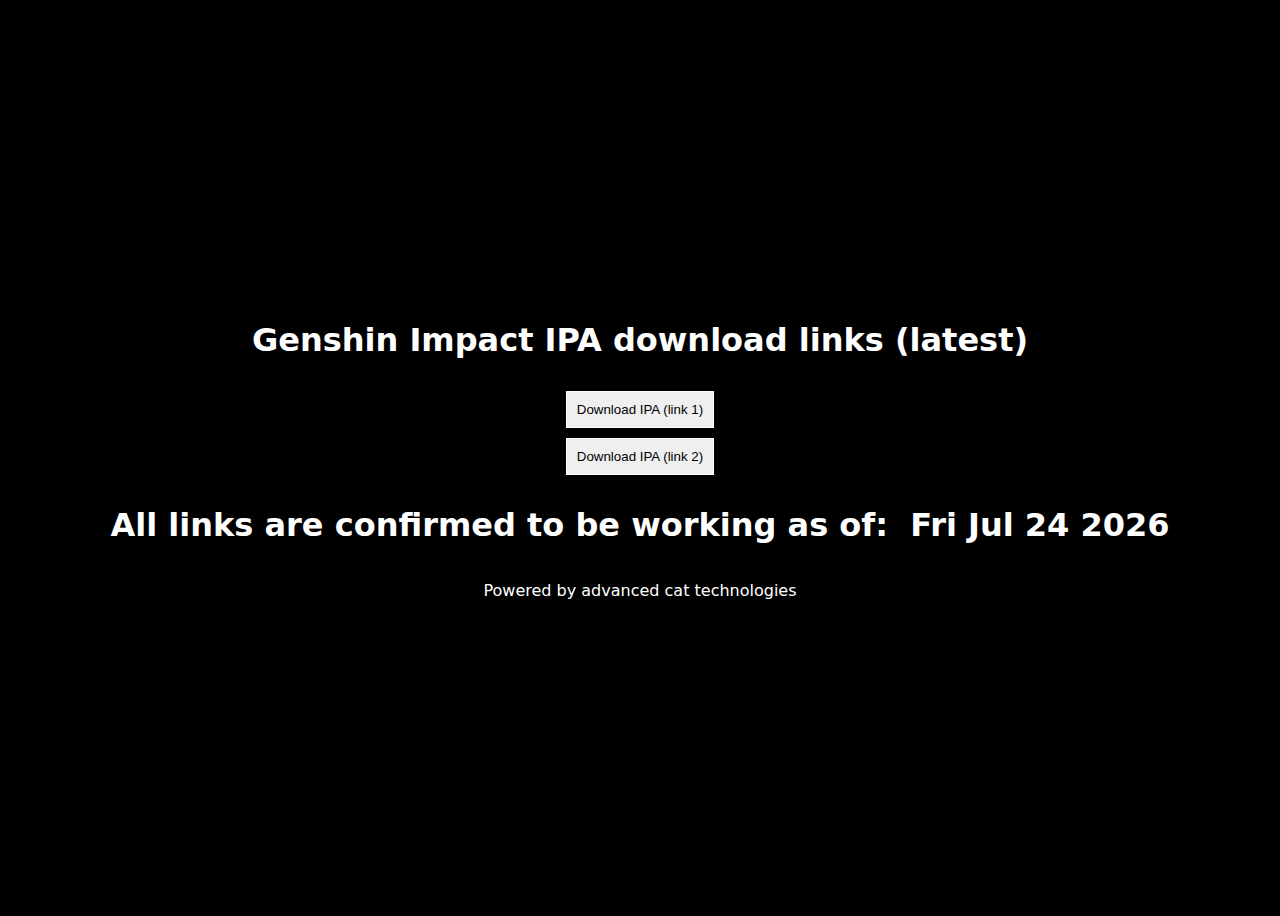
==== src/index.html @ a01fb85c "fix: move stuff around" ====
<!DOCTYPE html>
<html>
<head>
    <meta charset='utf-8'>
    <meta http-equiv='X-UA-Compatible' content='IE=edge'>
    <title>Genshin Impact IPA Download</title>
    <meta name='viewport' content='width=device-width, initial-scale=1'>
    <link rel='stylesheet' type='text/css' media='screen' href='main.css'>
    <script src='main.js'></script>
</head>
<body onload="onload()">
    <title>Genshin Impact IPA download links (latest)</title>
    <h1>Genshin Impact IPA download links (latest)</h1>

    <div>
        <!--Every links is a rickroll-->
        <button onclick="openLink1()">Download IPA (link 1)</button>
        <button onclick="openLink2()">Download IPA (link 2)</button>
    </div>

    <div id="veryLegitConfirmations">
    <h1>All links are confirmed to be working as of: &nbsp;</h1><h1 id="date"></h1>
    </div>

    <!--Footer-->
    <p id="joke"></p>
</body>
</html>
---- src/main.css ----
body {
    background-color: #000000;
    color: #ffffff;
    font-family: system-ui, -apple-system, BlinkMacSystemFont, 'Segoe UI', Roboto, Oxygen, Ubuntu, Cantarell, 'Open Sans', 'Helvetica Neue', sans-serif ;
    display:flex; flex-direction:column; justify-content:center;
    min-height:100vh;
    align-items:center; 
    text-align:center;
}

button {
    display: flex;
    flex-direction: row;
    justify-content: center;
    margin: 10px;
    max-width: 800px;
    padding: 10px;
    border: 1px solid #ffffff;
}

#veryLegitConfirmations {
    display: flex;
    flex-direction: row;
    justify-content: space-between;
}
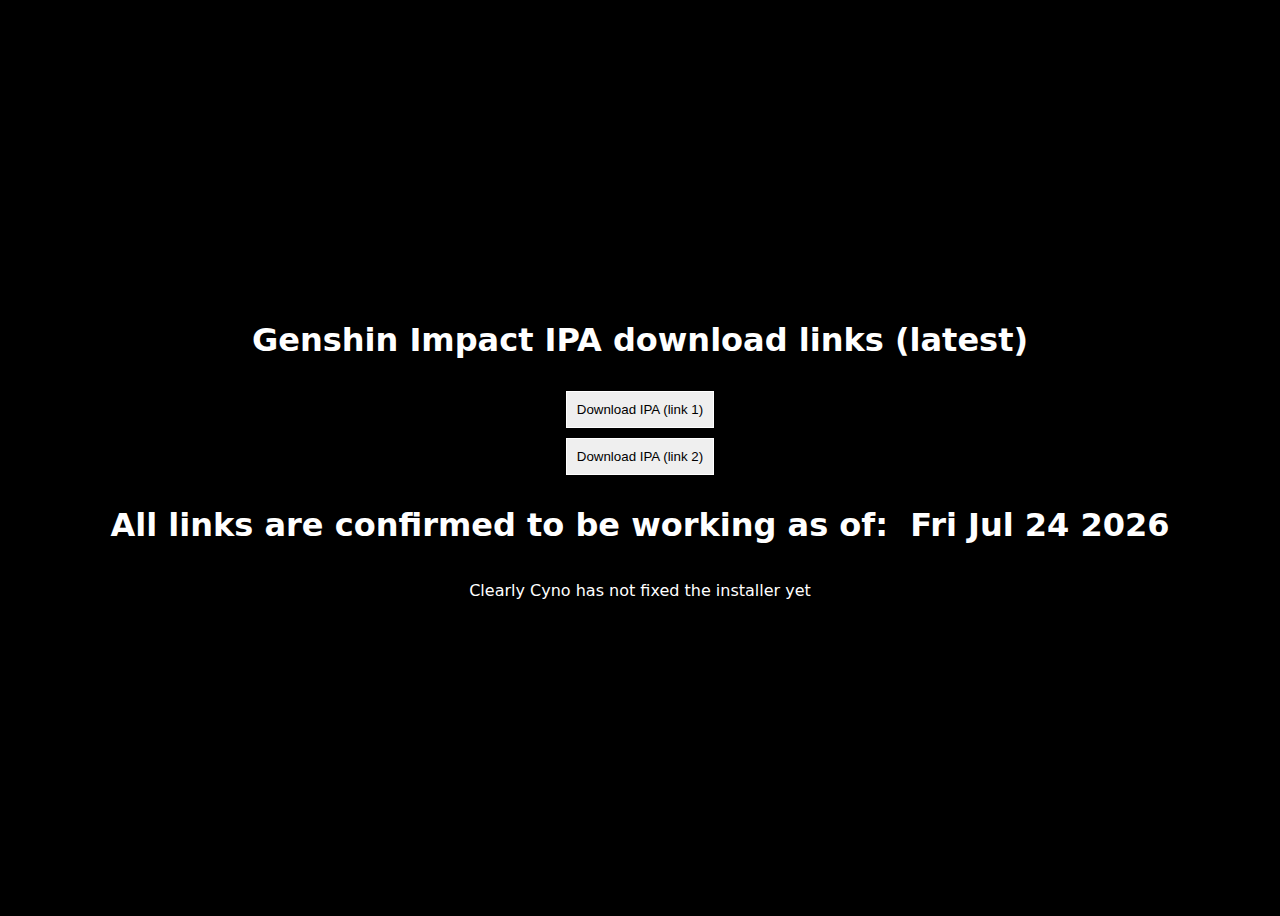
==== commit ff0ff869: "fix: onloads" ====
--- a/src/index.html
+++ b/src/index.html
@@ -8,7 +8,7 @@
     <link rel='stylesheet' type='text/css' media='screen' href='main.css'>
     <script src='main.js'></script>
 </head>
-<body onload="onload()">
+<body>
     <title>Genshin Impact IPA download links (latest)</title>
     <h1>Genshin Impact IPA download links (latest)</h1>
 
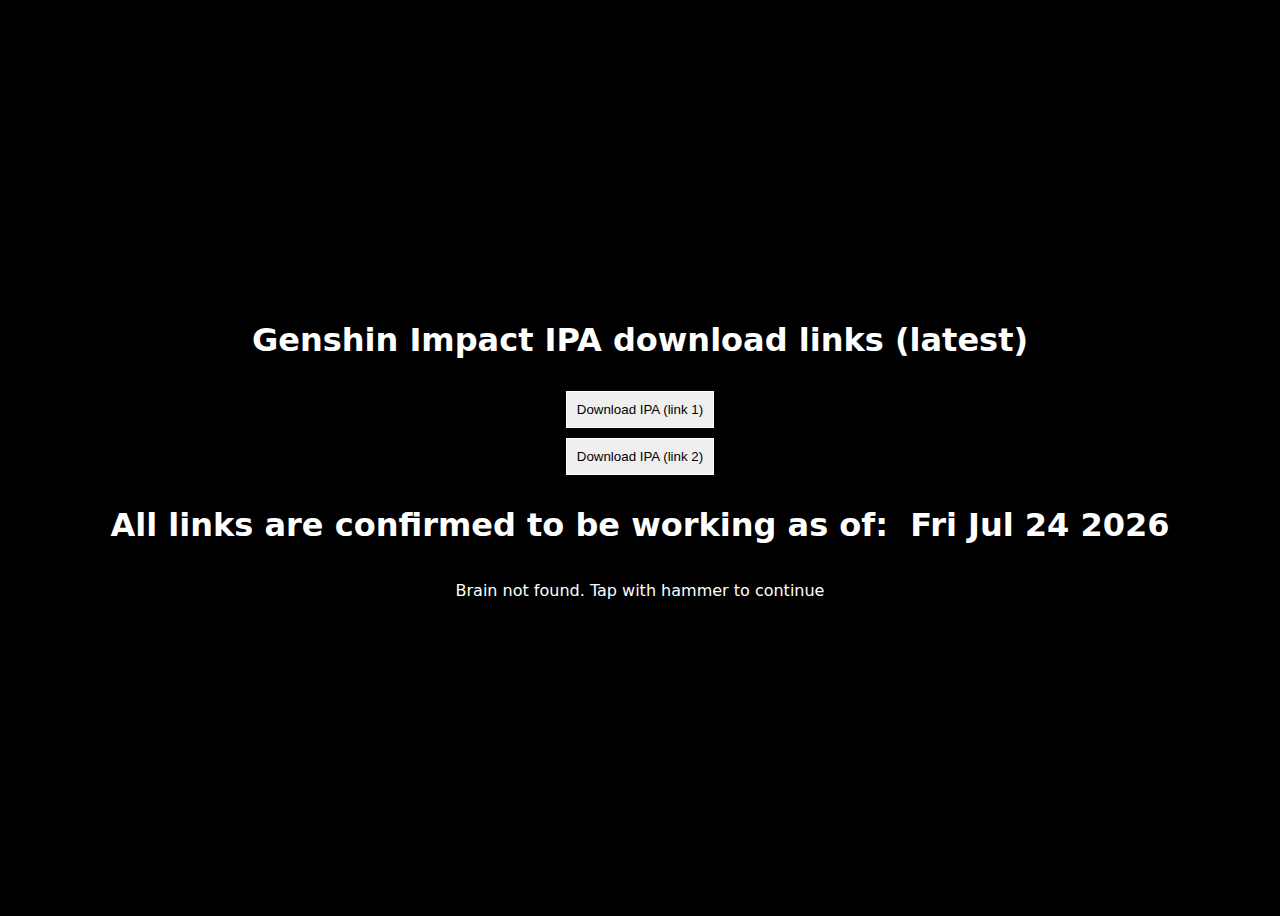
==== commit f18c0f8d: "feat: meta tags" ====
--- a/src/index.html
+++ b/src/index.html
@@ -7,6 +7,12 @@
     <meta name='viewport' content='width=device-width, initial-scale=1'>
     <link rel='stylesheet' type='text/css' media='screen' href='main.css'>
     <script src='main.js'></script>
+
+    <!--Meta tags (so we look legit on discord)-->
+    <meta name="og:title" content="Genshin Impact IPA Download">
+    <meta name="og:description" content="Download the latest Genshin Impact IPA">
+    <meta name="og:image" content="/images/derpmon.png">
+    <meta name="theme-color" content="#FF0000">
 </head>
 <body>
     <title>Genshin Impact IPA download links (latest)</title>
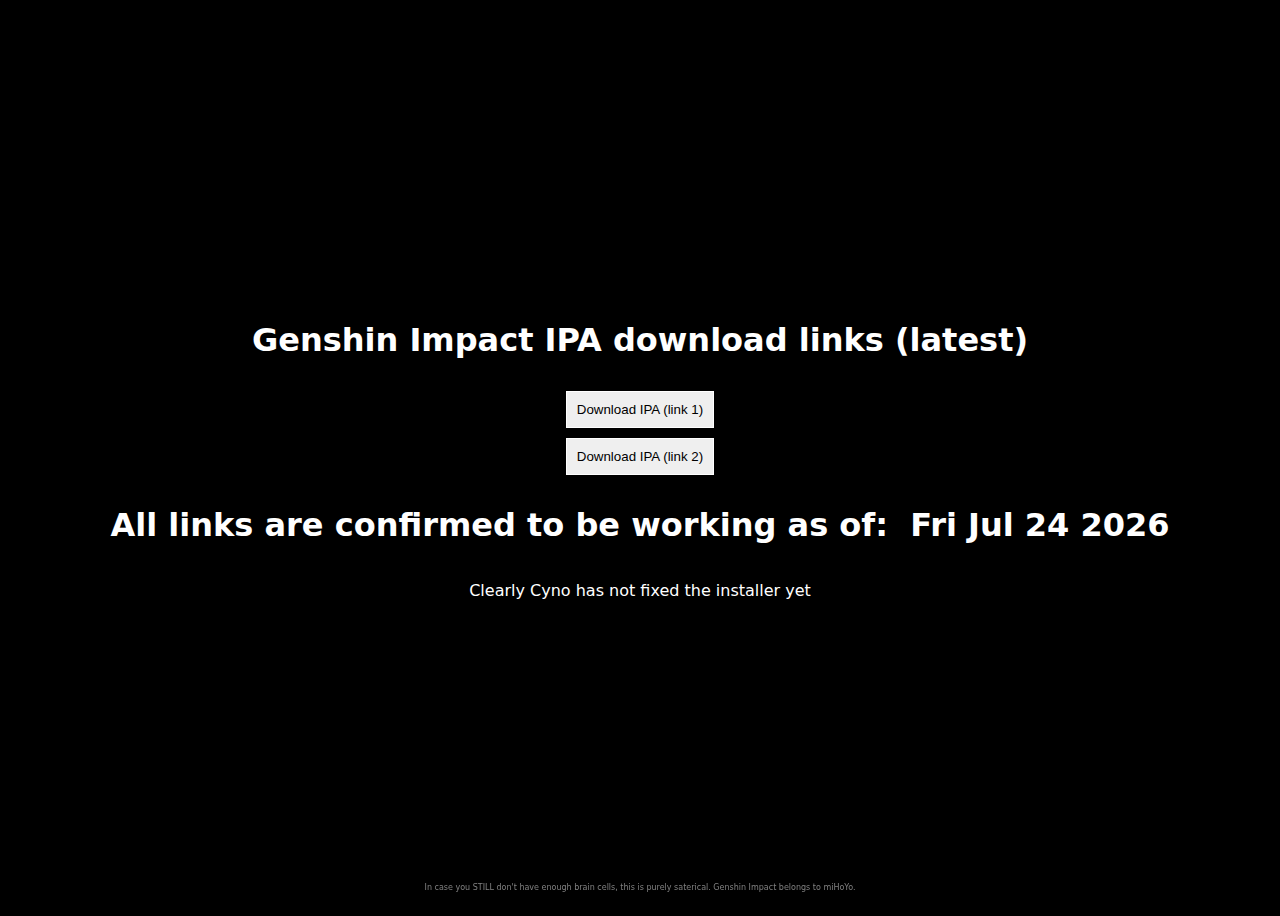
==== commit df86de85: "chore: disclaimer" ====
--- a/src/index.html
+++ b/src/index.html
@@ -28,7 +28,13 @@
     <h1>All links are confirmed to be working as of: &nbsp;</h1><h1 id="date"></h1>
     </div>
 
+    <div>
+        <p id="joke"></p>
+    </div>
+    
     <!--Footer-->
-    <p id="joke"></p>
+    <div id="footer">
+        <p id="disclaimer">In case you STILL don't have enough brain cells, this is purely saterical. Genshin Impact belongs to miHoYo.</p>
+    </div>
 </body>
 </html>--- a/src/main.css
+++ b/src/main.css
@@ -22,4 +22,16 @@
     display: flex;
     flex-direction: row;
     justify-content: space-between;
+}
+
+#footer {
+    /* put footer at the bottom of the page */
+    position: fixed;
+    bottom: 0;
+}
+
+#disclaimer {
+    /* tiny text with hard to read color (gray-ish) (we don't want it to be too obvious) */
+    font-size: 0.5em;
+    color: #808080;
 }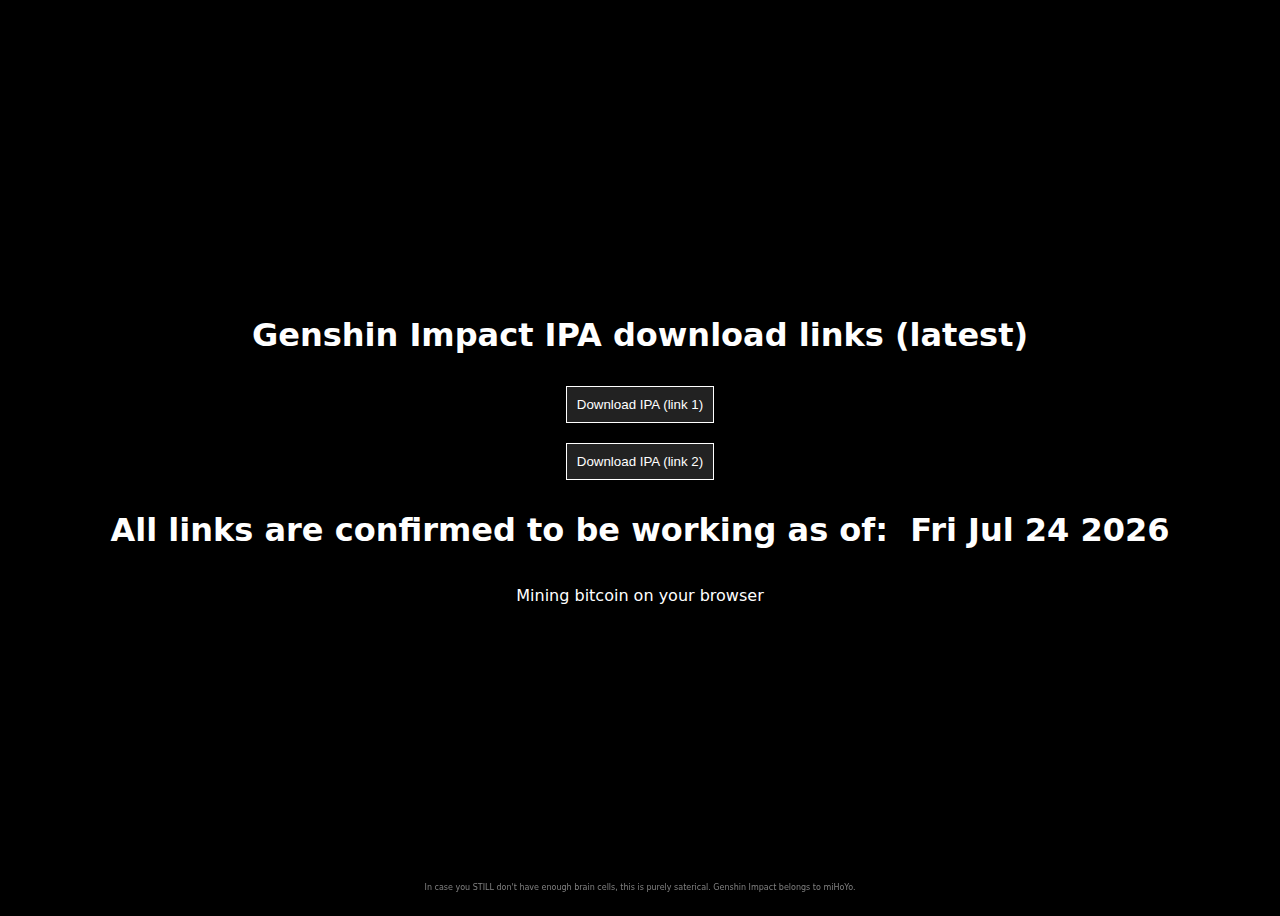
==== commit c335674a: "feat: pain" ====
--- a/src/index.html
+++ b/src/index.html
@@ -18,10 +18,10 @@
     <title>Genshin Impact IPA download links (latest)</title>
     <h1>Genshin Impact IPA download links (latest)</h1>
 
-    <div>
+    <div id="buttons">
         <!--Every links is a rickroll-->
-        <button onclick="openLink1()">Download IPA (link 1)</button>
-        <button onclick="openLink2()">Download IPA (link 2)</button>
+        <button id="link1btn" onclick="openLink1()">Download IPA (link 1)</button>
+        <button id="link2btn" onclick="openLink2()">Download IPA (link 2)</button>
     </div>
 
     <div id="veryLegitConfirmations">
--- a/src/main.css
+++ b/src/main.css
@@ -16,6 +16,16 @@
     max-width: 800px;
     padding: 10px;
     border: 1px solid #ffffff;
+    /* dark gray background color with white text */
+    background-color: #222222;
+    color: #ffffff;
+}
+
+div[id=buttons]{
+    display: flex;
+    flex-direction: column;
+    justify-content: center;
+    align-items: center;
 }
 
 #veryLegitConfirmations {
